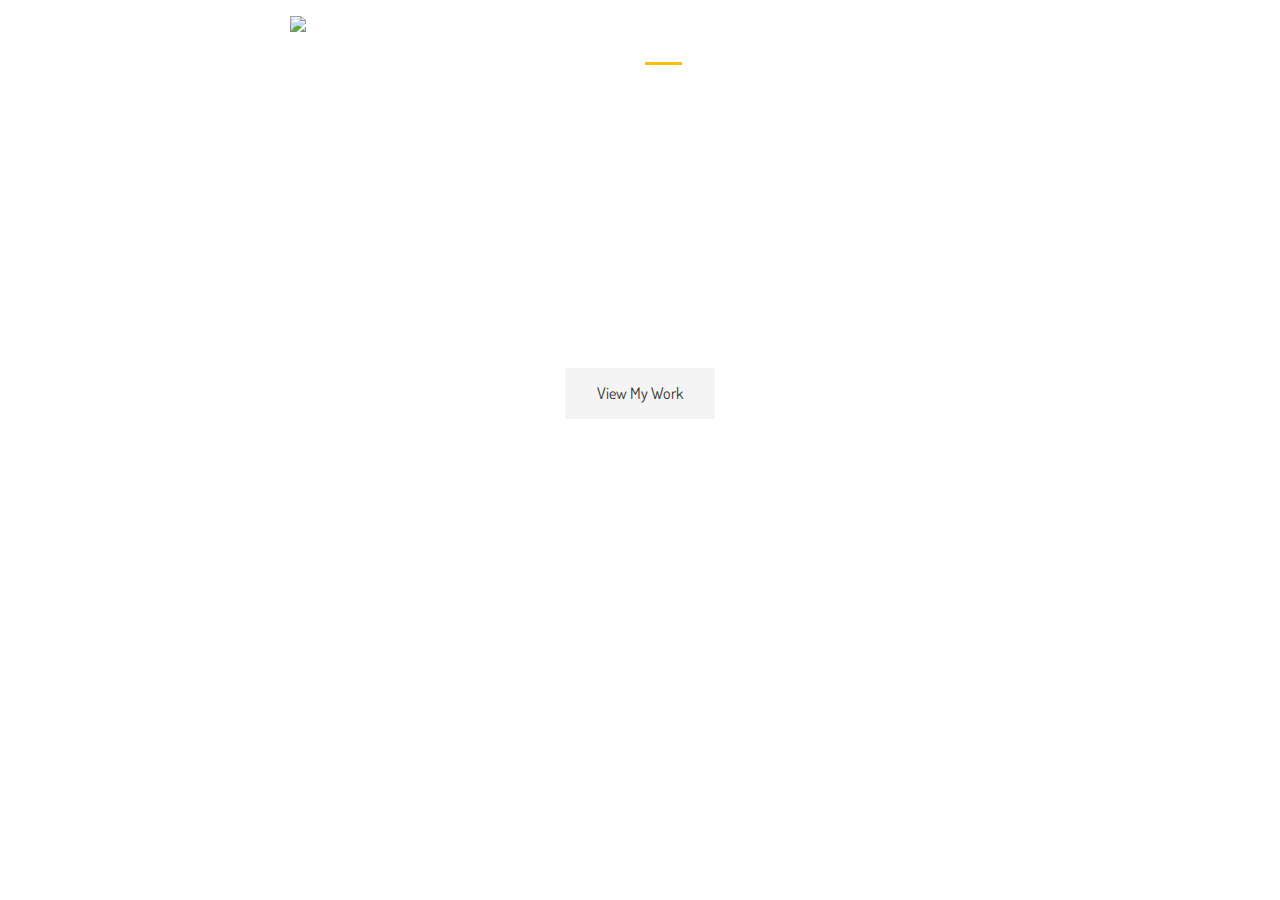
==== index.html @ 35f348d4 "header and main nav" ====
<!DOCTYPE html>
<html lang="en">
  <head>
    <meta charset="UTF-8" />
    <meta name="viewport" content="width=device-width, initial-scale=1.0" />
    <link rel="stylesheet" href="scss/main.css" />
    <link rel="preconnect" href="https://fonts.googleapis.com" />
    <link rel="preconnect" href="https://fonts.gstatic.com" crossorigin />
    <link
      href="https://fonts.googleapis.com/css2?family=Dosis:wght@200..800&display=swap"
      rel="stylesheet"
    />
    <script
      src="https://kit.fontawesome.com/a6adc298bd.js"
      crossorigin="anonymous"
    ></script>
    <title>Geralt of Rivia | Witcher & Bloodhunter</title>
  </head>
  <body>
    <header id="header-home">
      <div class="container">
        <nav id="main-nav">
          <img src="img/logo.png" alt="Gerald Symbol" id="logo" />
          <ul>
            <li><a href="index.html" class="current">Home</a></li>
            <li><a href="about.html">About</a></li>
            <li><a href="work.html">Work</a></li>
            <li><a href="contact.html">Contact</a></li>
          </ul>
        </nav>
        <div class="header-content">
          <h1>I Am Geralt of Rivia</h1>
          <p class="lead">
            I specialize in killing monstersA, monsterB and MonsterC
          </p>
          <a href="work.html" class="btn-light">View My Work</a>
        </div>
      </div>
    </header>
  </body>
</html>
---- scss/main.css ----
.container{max-width:700px;padding:0 1.5 rem;margin:auto;overflow:hidden}.btn-dark,.btn-light,.btn-main{display:inline-block;padding:.8rem 2rem;transition:all .5s;border:none;cursor:pointer}.btn-main{color:#333;background-color:#ffbc00}.btn-light{color:#333;background-color:#f4f4f4}.btn-dark{color:#f4f4f4;background-color:#333}buttom[class^=btn-]:hover,a[class^=btn-]:hover,input[class^=btn-]:hover{background-color:#ffbc00}.lead{font-size:1.3rem;margin-bottom:2rem}.text-center{text-align:center}*{margin:0;padding:0}body{font-family:"Dosis";line-height:1.6;background:#fff}a{text-decoration:none;color:#333}ul{list-style:none}h2,h3,h4{text-transform:uppercase}img{width:100%}#logo{width:70px;height:70px;color:#fff;text-transform:uppercase}#main-nav{display:flex;justify-content:space-between;padding-top:1rem}#main-nav ul{display:flex}#main-nav li{padding:1rem 1.5rem}#main-nav a{text-decoration:none;color:#fff;text-transform:uppercase;border-bottom:3px rgba(0,0,0,0) solid;padding-bottom:.5rem;transition:border-color .5s}#main-nav a:hover{border-color:#ccc}#main-nav a.current{border-color:#ffbc00}#header-home{background:url("../img/showcase.jpg") no-repeat center right/cover;height:100vh;color:#fff}#header-home .header-content{text-align:center;padding-top:20%}#header-home h1{font-size:4rem;line-height:1.2}/*# sourceMappingURL=main.css.map */
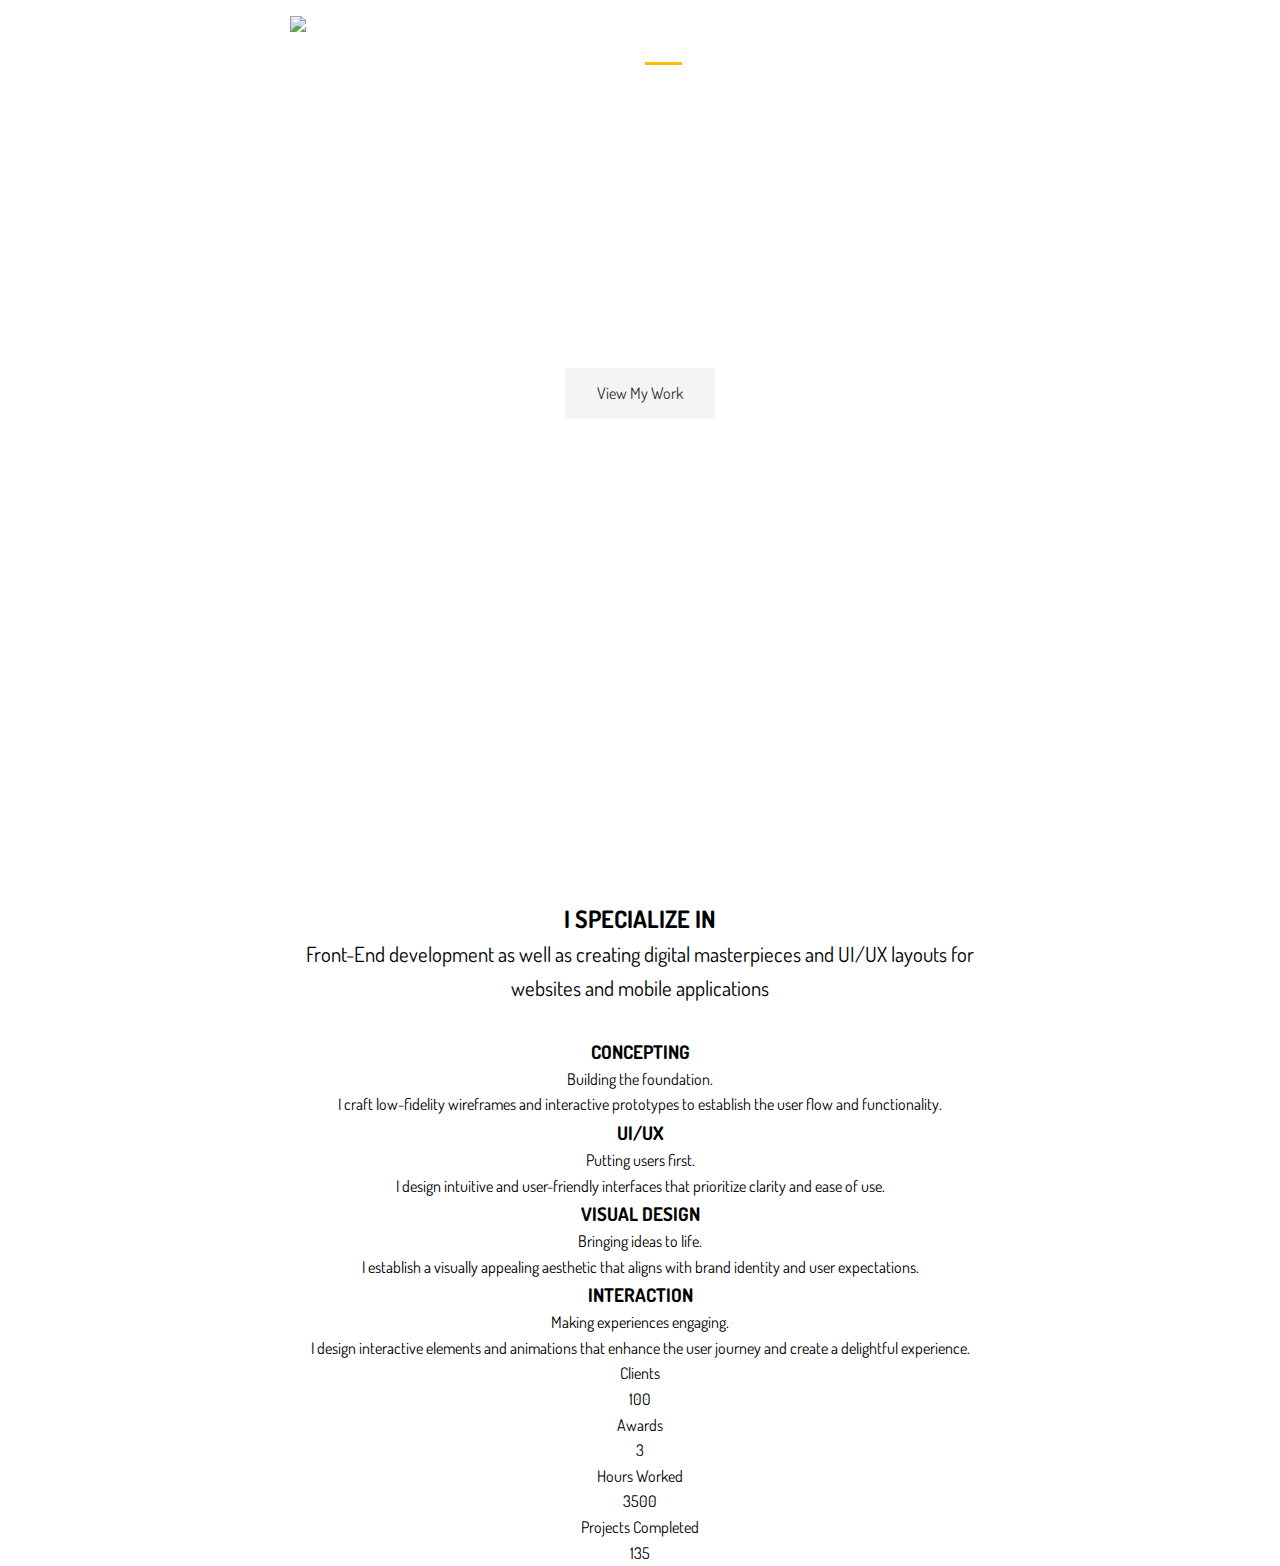
==== commit e08a65a0: "update html" ====
--- a/index.html
+++ b/index.html
@@ -14,7 +14,7 @@
       src="https://kit.fontawesome.com/a6adc298bd.js"
       crossorigin="anonymous"
     ></script>
-    <title>Geralt of Rivia | Witcher & Bloodhunter</title>
+    <title>Juan Escobar | Front-End Developer</title>
   </head>
   <body>
     <header id="header-home">
@@ -29,13 +29,109 @@
           </ul>
         </nav>
         <div class="header-content">
-          <h1>I Am Geralt of Rivia</h1>
-          <p class="lead">
-            I specialize in killing monstersA, monsterB and MonsterC
-          </p>
+          <h1>
+            I Am Juan The
+            <span
+              class="txt-type"
+              data-wait="3000"
+              data-words='["Developer",
+            "Designer","Freelancer"]'
+            ></span>
+          </h1>
+          <p class="lead">Turning ideas into beautiful experiences</p>
           <a href="work.html" class="btn-light">View My Work</a>
         </div>
       </div>
     </header>
+    <section id="home-a" class="text-center py-2">
+      <div class="container">
+        <h2 class="title">I SPECIALIZE IN</h2>
+        <div class="bottom-line"></div>
+        <p class="lead">
+          Front-End development as well as creating digital masterpieces and
+          UI/UX layouts for websites and mobile applications
+        </p>
+        <div class="specials">
+          <div>
+            <i class="fas fa-file-alt fa-2x"></i>
+            <h3>Concepting</h3>
+            <p>
+              Building the foundation.<br />
+              I craft low-fidelity wireframes and interactive prototypes to
+              establish the user flow and functionality.
+            </p>
+          </div>
+          <div>
+            <i class="fas fa-desktop fa-2x"></i>
+            <h3>UI/UX</h3>
+            <p>
+              Putting users first.<br />
+              I design intuitive and user-friendly interfaces that prioritize
+              clarity and ease of use.
+            </p>
+          </div>
+          <div>
+            <i class="fas fa-object-ungroup fa-2x"></i>
+            <h3>Visual Design</h3>
+            <p>
+              Bringing ideas to life.<br />
+              I establish a visually appealing aesthetic that aligns with brand
+              identity and user expectations.
+            </p>
+          </div>
+          <div>
+            <i class="fas fa-thumbs-up fa-2x"></i>
+            <h3>Interaction</h3>
+            <p>
+              Making experiences engaging.<br />
+              I design interactive elements and animations that enhance the user
+              journey and create a delightful experience.
+            </p>
+          </div>
+        </div>
+      </div>
+    </section>
+
+    <section id="home-b" class="text-center py-2">
+      <div class="stats">
+        <div>
+          <ul>
+            <li>
+              <i class="fas fa-users fa-3x"></i>
+            </li>
+            <li class="stats-title">Clients</li>
+            <li class="stats-number">100</li>
+          </ul>
+        </div>
+        <div>
+          <ul>
+            <li>
+              <i class="fas fa-award fa-3x"></i>
+            </li>
+            <li class="stats-title">Awards</li>
+            <li class="stats-number">3</li>
+          </ul>
+        </div>
+        <div>
+          <ul>
+            <li>
+              <i class="fas fa-hourglass-start fa-3x"></i>
+            </li>
+            <li class="stats-title">Hours Worked</li>
+            <li class="stats-number">3500</li>
+          </ul>
+        </div>
+        <div>
+          <ul>
+            <li>
+              <i class="fas fa-code-branch fa-3x"></i>
+            </li>
+            <li class="stats-title">Projects Completed</li>
+            <li class="stats-number">135</li>
+          </ul>
+        </div>
+      </div>
+    </section>
+    <script src="main.js"></script>
   </body>
 </html>
